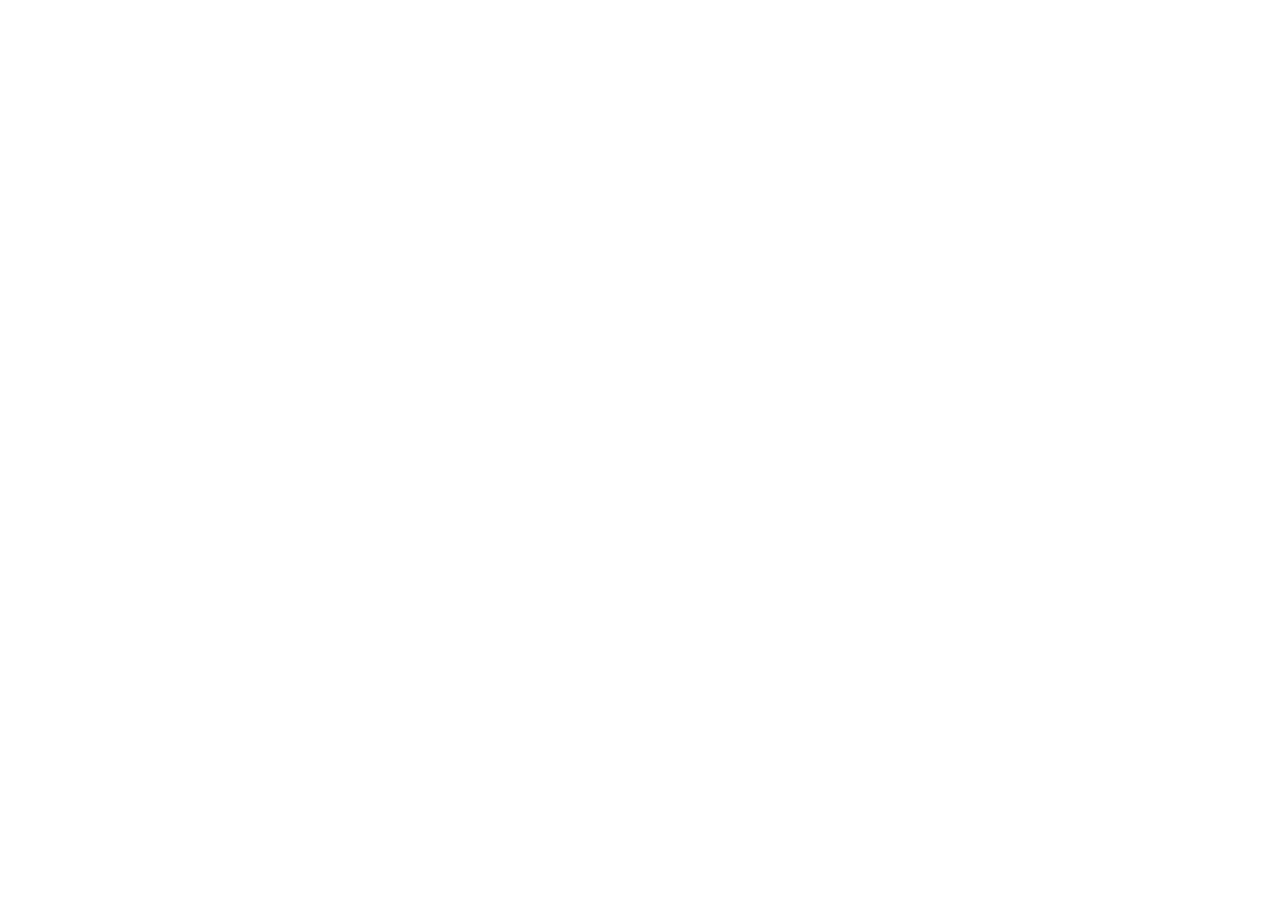
==== about.html @ df810db9 "first commit" ====
<!DOCTYPE html>
<html lang="en">
<head>
    <meta charset="UTF-8">
    <meta name="viewport" content="width=device-width, initial-scale=1.0">
    <title>Document</title>
</head>
<body>
    
</body>
</html>
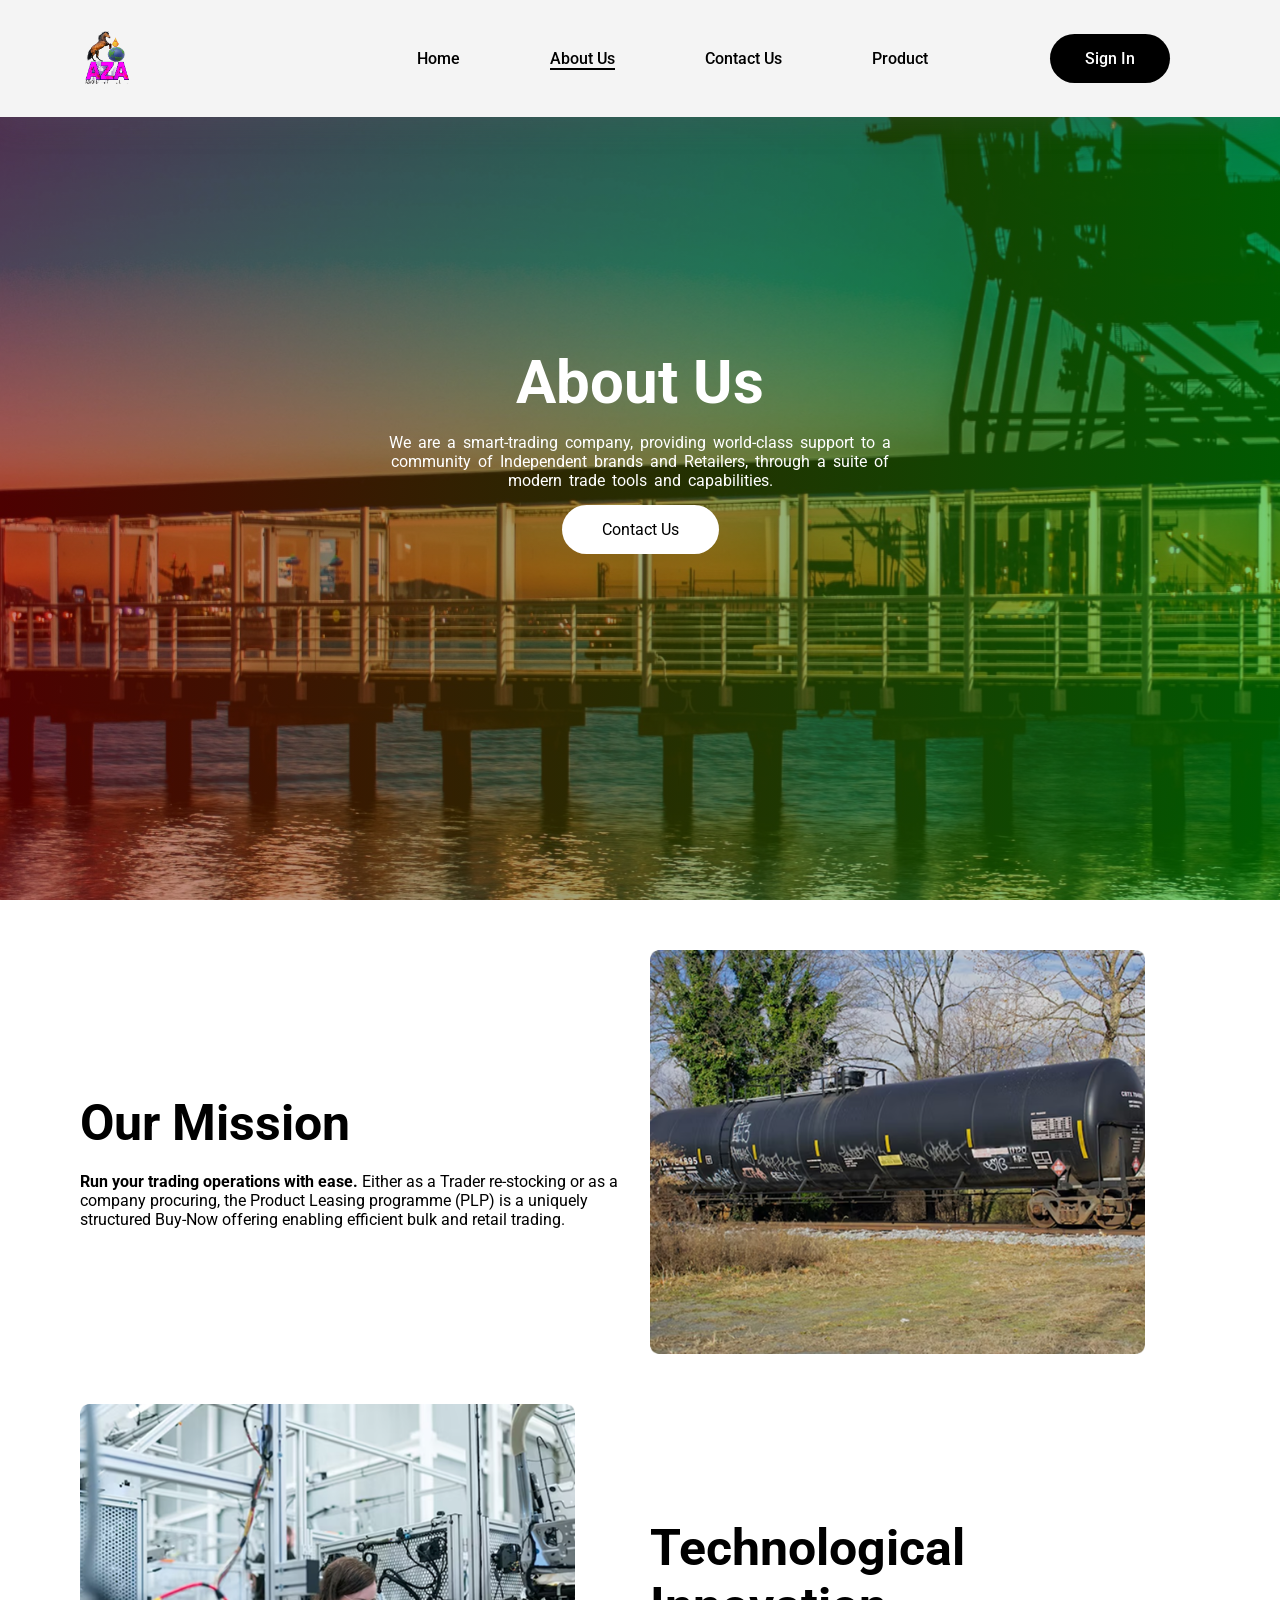
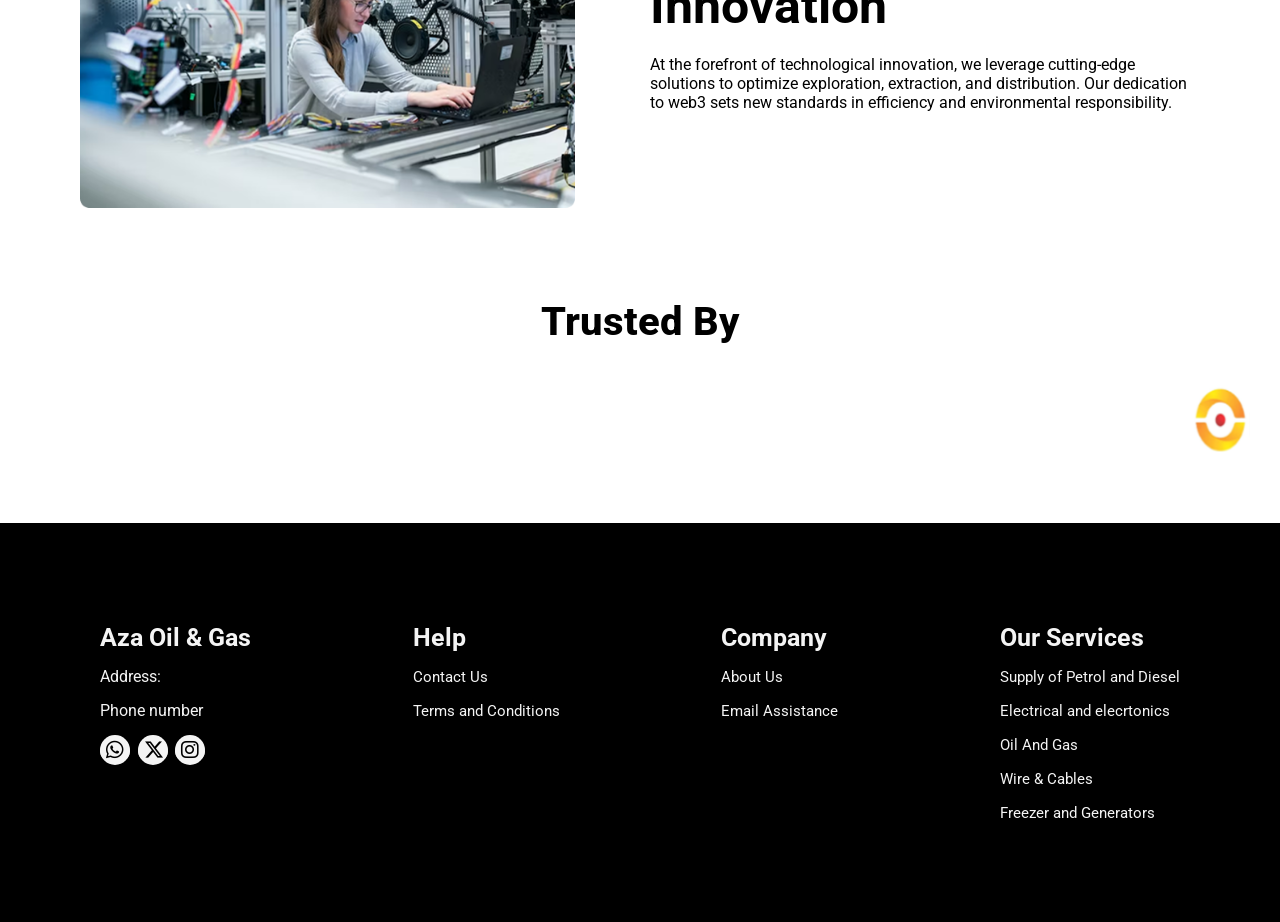
==== commit 502d75c8: "latest" ====
--- a/about.html
+++ b/about.html
@@ -3,9 +3,142 @@
 <head>
     <meta charset="UTF-8">
     <meta name="viewport" content="width=device-width, initial-scale=1.0">
-    <title>Document</title>
+    <title>About Us</title>
+    <link rel="icon" href="/images/logo.png" type="image/x-icon">
+    <link rel="stylesheet" href="./style.css">
+    <link rel="stylesheet" href="https://cdnjs.cloudflare.com/ajax/libs/font-awesome/6.7.2/css/all.min.css"/>
+    <link rel="preconnect" href="https://fonts.googleapis.com">
+    <link rel="preconnect" href="https://fonts.gstatic.com" crossorigin>
+    <link rel="stylesheet" href="path/to/font-awesome/css/font-awesome.min.css">
 </head>
 <body>
+    <nav>
+        <div class="img_container">
+        <img class="logo" src="./images/logo.png" alt="logo">
+        </div>
+        <ul class="nav-links">
+            <li> 
+                <a href="/"  >Home</a>
+            </li>
+            <li>
+                <a href="/about.html" class="active">About Us</a>
+            </li>
+            <li>
+                <a href="contact.html">Contact Us</a>
+            </li>
+            <li>
+                <a href="products.html">Product</a>
+            </li>
+        </ul>
+        <div class="signin-container">
+            <button type="">Sign In</button>
+        </div>
+    </nav>
+
+    <div id="about-landing">
+        <div class="centered-text">
+            <h1>About Us</h1>
+            <p>We are a smart-trading company, providing world-class support to a community of Independent brands and Retailers, through a suite of modern trade tools and capabilities.</p>
+            <div class="contact-btn">
+                <button>Contact Us</button>
+            </div>
+        </div>
+
+    </div>
+    
+    <div id="second-phase">
+        <div class="div1">
+            <h1>Our Mission</h1>
+            <p> <strong>Run your trading operations with ease. </strong>  Either as a Trader re-stocking or as a company procuring, the Product Leasing programme (PLP) is a uniquely structured Buy-Now offering enabling efficient bulk and retail trading.</p>
+        </div>
+
+        <div class="div2">
+        <img src="./images/ourmission.png" alt="">
+        </div>
+    </div> 
+
+    <div id="third-phase">
+        <div class="div1">
+         <img src="./images/innovations.png" alt="">
+        </div>
+
+        <div class="div2">
+            <h1>Technological Innovation</h1>
+            <p> At the forefront of technological innovation, we leverage cutting-edge solutions to optimize exploration, extraction, and distribution. Our dedication to web3 sets new standards in efficiency and environmental responsibility.</p>
+
+        </div>
+    </div>
+
+    <!-- <div id="fourth-phase">
+        <div class="div1">
+            <img src="./images/review1.png" alt="Review">
+        </div>
+
+        <div class="div2">
+                <p>We  are AZA Oil & Global Business ltd. We are partner with manufacturer of semi trailers and special vehicles since 2020, it has formed business advantages and technological advantages around “focus and innovation.</p>
+                <h3>Mr David</h3>
+                <h6>Founder</h6>
+        </div>
+    </div> -->
+
+    <section id="trusted-section">
+        <h1>Trusted By</h1>
+        <marquee  behavior="scroll" scrollamount="5" direction="left">
+            <img src="./images/rainoil.png" alt="">
+            <img src="./images/total.png" alt="">
+            <img src="./images/oando.png" alt="">
+            <img src="./images/oryx.png" alt="">
+            <img src="./images/externa.png" alt="">
+        </marquee>
+    </section>
+
+    <footer>
+        <div class="footer-inner">
+            <div class="one">
+                <h4>Aza Oil & Gas</h4>
+                <ul>
+                    <li>Address:</li>
+                    <li>Phone number</li>
+                </ul>
+                <div class="icons">
+                   <a href=""> <span><i class="fa-brands fa-whatsapp"></i></span></a>
+                    <a href=""><span><i class="fa-brands fa-x-twitter"></i></span></a>
+                    <a href=""><span><i class="fa-brands fa-instagram"></i></span></a>
+                </div>
+
+            </div>
+
+            <div class="two">
+                <h4>Help</h4>
+                <ul>
+                    <li><a href="contact.html">Contact Us</a></li>
+                    <li><a href="contact.html">Terms and Conditions</a></li>
+                </ul>
+
+            </div>
+
+            <div class="three">
+                <h4>Company</h4>
+                <ul>
+                    <li><a href="about.html">About Us</a></li>
+                    <li><a href="mailto:azaoil@gmail.com">Email Assistance</a></li>
+                </ul>
+
+            </div>
+
+            <div class="four">
+                <h4>Our Services</h4>
+                <ul>
+                    <li><a href="">Supply of Petrol and Diesel</a></li>
+                    <li><a href=""><li>Electrical and elecrtonics</a></li>
+                    <li><a href=""><li>Oil And Gas</a></li>
+                    <li><a href=""><li>Wire & Cables</a></li>
+                    <li><a href=""><li>Freezer and Generators</a></li>
+                </ul>
+
+            </div>
+        </div>
+     </footer>
     
 </body>
 </html>
--- a/style.css
+++ b/style.css
@@ -0,0 +1,704 @@
+@import url('https://fonts.googleapis.com/css2?family=Roboto:ital,wght@0,100..900;1,100..900&display=swap');
+*{
+    padding: 0;
+    margin: 0;
+    box-sizing: border-box;
+    text-decoration: none !important;
+    font-family: "Roboto", sans-serif;
+  
+   
+}
+/* .signup-btn{
+ background-color: chocolate;
+ color: white; 
+ width: 50px;  
+ padding: 12px 30px;
+ margin: 10px 0px;
+ border-radius: 5px;
+}
+.link{
+    color: white;
+    text-decoration: none;
+    list-style: none;
+} */
+/* .parent_container{
+    width: 100%;
+    margin: 0px;
+    padding: 0px;
+} */
+
+
+ nav{
+    display: flex;
+    width: 100%;
+    flex-direction: row;
+    justify-content: space-between;
+    background-color: #F4F4F4;
+    box-shadow: 1px 0px 4px black;
+    align-items: center;
+    height: 13vh;
+    box-shadow: rgba(100, 100, 111, 0.2) 0px 7px 29px 0px;
+    padding: 5px 80px;
+    position: fixed;
+    z-index: 10;
+}
+
+nav .img_container{
+    width: 20%;
+}
+nav .img_container img{
+    width: 50px;
+}
+nav .nav-links {
+   display: flex;
+   flex-direction: row;
+   align-items: center;
+}
+.nav-links li{
+list-style-type: none;
+margin: 0px 35px;
+}
+.nav-links li .active{
+    border-bottom: 2px solid #000000;
+}
+.nav-links li a:hover{
+    border-bottom: 2px solid #000000;
+}
+.nav-links li a{
+    color: #000000;
+    margin-left: 20px;
+    font-weight: 500;
+}
+.signin-container button{
+ margin: 30px;
+ border: none;
+ background-color: #000000;
+ color: white;
+ border-radius: 30px;
+ padding: 15px 35px;
+ font-weight: 500;
+ font-size: 16px;
+}
+.signin-container button:hover{
+    background: transparent;
+    color: #000000;
+    border: 1px solid #000000;
+}
+
+#hero{
+    background-image: url('/images/bg.png');
+    height: 100vh;
+    width: 100%;
+    background-size: cover;
+    background-position: center;
+    background-repeat: no-repeat;
+    text-align: center;
+
+}
+
+#hero .content{
+    display: flex;
+    justify-content: center;
+    flex-direction: column;
+    align-items: center;
+    color: #FFFFFF;
+    height: 100vh;
+    padding-top: 160px;
+}
+#hero .content .rc-container{
+    border: 2px solid #F4F4F4;
+    text-align: center;
+    margin: 2rem 0px;
+    align-items: center;
+    padding: 5px 30px;
+    border-radius: 30px;
+   
+}
+
+#hero .content .rc-container h6{
+     color: #F4F4F4;
+     font-size: 20px;
+     align-items: center;
+
+
+    
+
+} 
+#hero .content h1{
+    width: 750px;
+    font-size: 50px;
+    line-height: 4rem;
+    word-spacing: 2px;
+    margin-bottom: 20px;
+    font-weight: 500;
+
+}
+#hero .content p{
+    font-size: 16px;
+    font-weight: 100;
+    line-height: 1.2rem; ;
+    margin-bottom: 20px;
+}
+#hero .content button{
+    background-color: #FFFFFF;
+    color: black;
+    border: none;
+    border-radius: 30px;
+    padding: 15px 35px;
+    font-weight: 600;
+    margin: 20px 20px;
+}
+#hero .content .arrow{
+    margin-bottom: 30px;
+} 
+#hero .content .arrow i {
+    font-size: 30px;
+    transition: transform 0.5s ease-in-out;
+    transform: translateY(-50%);
+    margin-top: 10px;
+}
+
+.box-container{
+    margin-top: 50px;
+    
+}
+.box-container h1{
+    font-size: 40px;
+    font-weight: 900;
+    margin-bottom: 30px;
+    text-align: center;
+}
+.container-content{
+    padding: 0 120px;
+    display: flex;
+    justify-content: space-between;
+    flex-wrap: wrap;
+    gap: 10;
+    
+
+}
+.container-content .box{
+    width: 350px;
+    box-shadow: rgba(0, 0, 0, 0.16) 0px 1px 4px;
+    border: 1px solid #000000;
+    border-radius: 20px;
+    padding: 10px;
+    
+}
+.container-content .box img{
+    width: 100%;
+    height: 300px;
+    border-radius: 20px 20px 0 0;
+}
+.container-content .box .text{
+    padding: 20px 10px;
+    text-align: start;
+}
+
+.container-content .box .text h4{
+    font-size: 15px;
+    font-weight: 600;
+    margin-bottom: 10px;
+    width: 250px;
+}
+.container-content .box .text button{
+    background-color: #000000;
+    color: white;
+    border: none;
+    border-radius: 30px;
+    padding: 20px 25px;
+    font-weight: 500;
+    margin: 10px 0px;
+}
+
+#trusted-section{
+    padding: 30px;
+}
+#trusted-section h1{
+    font-size: 40px;
+    font-weight: 800;
+    text-align: center;
+    margin-top: 10px;
+}
+#trusted-section marquee{
+    margin-top: 30px;
+   
+}
+#trusted-section marquee img{
+    width: 150px;
+    height: 80px;
+    margin-left: 20px;
+}
+footer{
+    background-color: #000000;
+    color: #F4F4F4 !important;
+    padding: 50px 50px;
+    margin-top: 30px;
+  
+}
+.footer-inner{
+    display: flex;
+    justify-content: space-between;
+    flex-direction: row;
+    padding: 50px;
+}
+.footer-inner h4{
+    font-size: 25px;
+    font-weight: 700;
+}
+.footer-inner div ul{
+    list-style: none;
+}
+.footer-inner div ul li {
+    margin-top: 15px;
+}
+.footer-inner div ul li a{
+  
+    font-size: 15px;
+    color: #F4F4F4;
+
+    
+}
+.footer-inner div .icons{
+    display: flex;
+    justify-content: start;
+    margin-top: 15px;
+    gap: 5%;
+}
+.footer-inner div .icons span{
+    border-radius: 50px;
+    height: 30px;
+    width: 30px;
+    background-color: #F4F4F4;
+    color: #000000;
+    align-items: center;
+    text-align: center;
+    justify-content: center;
+    
+} 
+.footer-inner div .icons span i{
+    border-radius: 50px;
+    height: 30px;
+    width: 30px;
+    background-color: #F4F4F4;
+    color: #000000;
+    align-items: center;
+    text-align: center;
+    padding: 5px 6px;
+    justify-content: center;
+    font-size: 20px;
+   
+}
+
+/* 
+About section */
+#about-landing{
+background-image: linear-gradient(to right, rgb(255, 0, 0, 0.3), rgb(0, 255, 0, 0.35)), url("./images/aboutbg.svg");
+height: 100vh;
+width: 100%;
+background-size: cover;
+background-position: center;
+background-repeat: no-repeat;
+text-align: center;
+}
+#about-landing .centered-text{
+    display: flex;
+    flex-direction: column;
+    align-items: center;
+    justify-content: center;
+    text-align: center;
+    place-content: center;
+    color: #FFFFFF;
+    height: 100vh;
+}
+#about-landing .centered-text h1{
+    font-size: 60px;
+}
+#about-landing .centered-text p{
+    width: 550px;
+    font-size: 16px;
+    margin: 15px 0px;
+    word-spacing: 3px;
+}
+#about-landing .centered-text .contact-btn button{
+    background-color: #FFFFFF;
+    color: #000000;
+    padding: 15px 40px;
+    border: none;
+    border-radius: 50px;
+    font-size: 16px;
+}
+#about-landing .centered-text .contact-btn button:hover{
+    background-color: transparent;
+    color: #FFFFFF;
+    border: 2px solid #FFFFFF;
+}
+#second-phase,
+#third-phase{
+    display: grid;
+    grid-template-columns: repeat(12, 1fr);
+    grid-template-rows: auto;
+    gap: 20px;
+    margin: 50px 80px;
+    align-items: center;
+}
+
+#second-phase .div1,
+#third-phase .div2,
+#second-phase .div2,
+#third-phase .div1 {
+    grid-column: span 6;
+    width: 100%;
+}
+
+#second-phase .div1 h1,
+#third-phase .div2 h1 {
+    font-size: 50px;
+    margin: 20px 0px;
+}
+
+#second-phase img,
+#third-phase img {
+    max-width: 90%;
+    height: auto;
+    display: block;
+}
+#fourth-phase{
+    display: grid;
+    grid-template-columns: repeat(12, 1fr);
+    grid-template-rows: auto;
+    gap: 40px;
+    margin: 50px 80px;
+    align-items: center;
+    background-color: #000000;
+    padding: 30px;
+    border-radius: 15px;
+}
+#fourth-phase .div1 {
+  
+    grid-column: span 6;
+}
+#fourth-phase .div1 img {
+    width: 100%;
+}
+#fourth-phase .div2{
+    grid-column: span 6;
+    color: #FFFFFF;
+}
+#fourth-phase .div2 p{
+    margin-bottom: 10px;
+    font-size: 15px;
+}
+#fourth-phase .div2 h6{
+    margin-top: 5px;
+    font-weight: 200;
+}
+@media  (max-width: 768px) {
+
+nav{
+    width: 100%;
+    height: 12vh;
+    padding: 8px 15px;
+    box-shadow: rgba(100, 100, 111, 0.2) 0px 7px 29px 0px;
+    position: fixed;
+    z-index: 9;
+}
+nav .nav-links {
+    display: none;
+}
+nav .img_container img{
+    width: 50px;
+}
+#hero{
+    background-image: url('/images/bg.png');
+    width: 100vw;
+    height: 100vh;
+    background-size: cover;
+    background-position: center;
+    background-repeat: no-repeat;
+    text-align: center;
+
+} 
+
+#hero .content h1{
+   width: 300px;
+   font-size: 40px;
+   line-height: 2.8rem;
+   word-spacing: 2px;
+   margin-bottom: 20px;
+   font-weight: 600;
+
+}
+#hero .content p{
+   font-size: 14px;
+   font-weight: 100;
+   line-height: 1rem; ;
+   margin-bottom: 20px;
+   padding: 10px 10px;
+   text-align: center;
+}
+#hero .content button{
+   background-color: #FFFFFF;
+   color: black;
+   border: none;
+   border-radius: 30px;
+   padding: 15px 35px;
+   font-weight: 600;
+   margin: 10px 10px;
+}
+#hero .content .arrow{
+   margin-bottom: 20px;
+} 
+#hero .content .arrow i{
+   font-size: 30px;
+}
+.box-container{
+    margin-top: 40px;
+
+    
+}
+.box-container h1{
+    font-size: 30px;
+    font-weight: 900;
+    margin-bottom: 20px;
+    text-align: center;
+}
+.container-content{
+    width: 1fr;
+    height: auto;
+    padding:10px 30px;
+    display: grid;
+    grid-template-columns: 12, 1fr;
+    grid-template-columns: 12, 1fr;
+    gap: 10;
+
+    
+
+}
+.container-content .box{
+    width: 100%;
+    height: 500px;
+    grid-column: span 12;
+    box-shadow: rgba(0, 0, 0, 0.16) 0px 1px 4px;
+    border: 1px solid #000000;
+    border-radius: 20px;
+    padding: 0px;
+    margin-top: 30px;
+    
+}
+.container-content .box img{
+    width: 100%;
+    border-radius: 20px 20px 0 0;
+}
+.container-content .box .text{
+    padding: 20px 10px;
+    text-align: start;
+}
+
+.container-content .box .text h4{
+    font-size: 15px;
+    font-weight: 600;
+    margin-bottom: 10px;
+    width: 250px
+}
+.container-content .box .text button{
+    background-color: #000000;
+    color: white;
+    border: none;
+    border-radius: 30px;
+    padding: 20px 25px;
+    font-weight: 500;
+    margin: 10px 0px;
+}
+footer{
+    background-color: #000000;
+    color: #F4F4F4 !important;
+    margin-top: 30px;
+    padding: 30px;
+   
+}
+.footer-inner{
+    display: grid;
+    grid-template-columns: 12, 1fr;
+    grid-template-rows: 12, 1fr;
+    width: 100%;
+    margin: 0px;
+    padding: 0px;
+    
+}
+.footer-inner h4{
+    font-size: 25px;
+    font-weight: 700;
+}
+.footer-inner div {
+    width: 100%;
+    height: auto;
+    grid-column: span 12;
+    margin-top: 30px
+}
+.footer-inner div ul{
+    list-style: none;
+}
+.footer-inner div ul li {
+    margin-top: 10px;
+}
+.footer-inner div ul li a{
+  
+    font-size: 15px;
+    color: #F4F4F4;
+
+    
+}
+.footer-inner div .icons{
+    display: flex;
+    justify-content: start;
+    margin-top: 15px;
+    gap: 5%;
+}
+.footer-inner div .icons span{
+    border-radius: 50px;
+    height: 30px;
+    width: 30px;
+    background-color: #F4F4F4;
+    color: #000000;
+    align-items: center;
+    text-align: center;
+    justify-content: center;
+    
+} 
+.footer-inner div .icons span i{
+    border-radius: 50px;
+    height: 30px;
+    width: 30px;
+    background-color: #F4F4F4;
+    color: #000000;
+    align-items: center;
+    text-align: center;
+    padding: 5px 6px;
+    justify-content: center;
+    font-size: 20px;
+   
+}
+
+/* responsive about us section */
+#about-landing{
+background-image: linear-gradient(to right, rgb(255, 0, 0, 0.3), rgb(0, 255, 0, 0.35)), url("./images/aboutbg.svg");
+height: 100vh;
+width: 100%;
+background-size: cover;
+background-position: center;
+background-repeat: no-repeat;
+text-align: center;
+}
+#about-landing .centered-text{
+    display: flex;
+    flex-direction: column;
+    align-items: center;
+    justify-content: center;
+    text-align: center;
+    place-content: center;
+    color: #FFFFFF;
+    height: 100vh;
+}
+#about-landing .centered-text h1{
+    font-size: 40px;
+}
+#about-landing .centered-text p{
+    width: 380px;
+    font-size: 14px;
+    word-spacing: 3px;
+    text-align: center;
+    padding: 20px 20px;
+}
+#about-landing .centered-text .contact-btn button{
+    background-color: #FFFFFF;
+    color: #000000;
+    padding: 15px 40px;
+    border: none;
+    border-radius: 50px;
+    font-size: 16px;
+}
+#about-landing .centered-text .contact-btn button:hover{
+    background-color: transparent;
+    color: #FFFFFF;
+    border: 2px solid #FFFFFF;
+}
+#second-phase,
+#third-phase{
+    display: grid;
+    grid-template-columns: 12, 1fr;
+    grid-template-rows: 12, 1fr;
+    gap: 10px;
+    margin: 25px 25px;
+    align-items: start;
+ grid-auto-flow: row;
+  
+   
+
+}
+
+#second-phase .div1,
+#third-phase .div2,
+#second-phase .div2,
+#third-phase .div1 {
+    grid-column: span 12;
+    width: 100%;
+    height: 100%;
+    margin: 0px ;
+    padding: 0px ;
+    /* text-align: start; */
+
+}
+
+#second-phase .div1 h1,
+#third-phase .div2 h1 {
+    font-size: 30px;
+    text-align: center;
+    /* margin: 50px 0px; */
+}
+#second-phase .div1 p,
+#third-phase .div2 p{
+width: 350px;
+
+}
+#second-phase img,
+#third-phase img {
+    width: 100%;
+    height: 100%;
+   
+}
+
+#fourth-phase{
+    display: grid;
+    grid-template-columns: 12, 1fr;
+    grid-template-rows: 12, 1fr;
+    gap: 10px;
+    margin: 20px 20px;
+    align-items: center;
+    background-color: #000000;
+    padding: 30px;
+    border-radius: 15px;
+}
+#fourth-phase .div1 {
+  
+    grid-column: span 12;
+}
+#fourth-phase .div1 img {
+    width: 100%;
+}
+#fourth-phase .div2{
+    grid-column: span 12;
+    color: #FFFFFF;
+}
+#fourth-phase .div2 p{
+    margin-bottom: 10px;
+    font-size: 15px;
+}
+#fourth-phase .div2 h6{
+    margin-top: 5px;
+    font-weight: 200;
+}
+
+}
+
+
